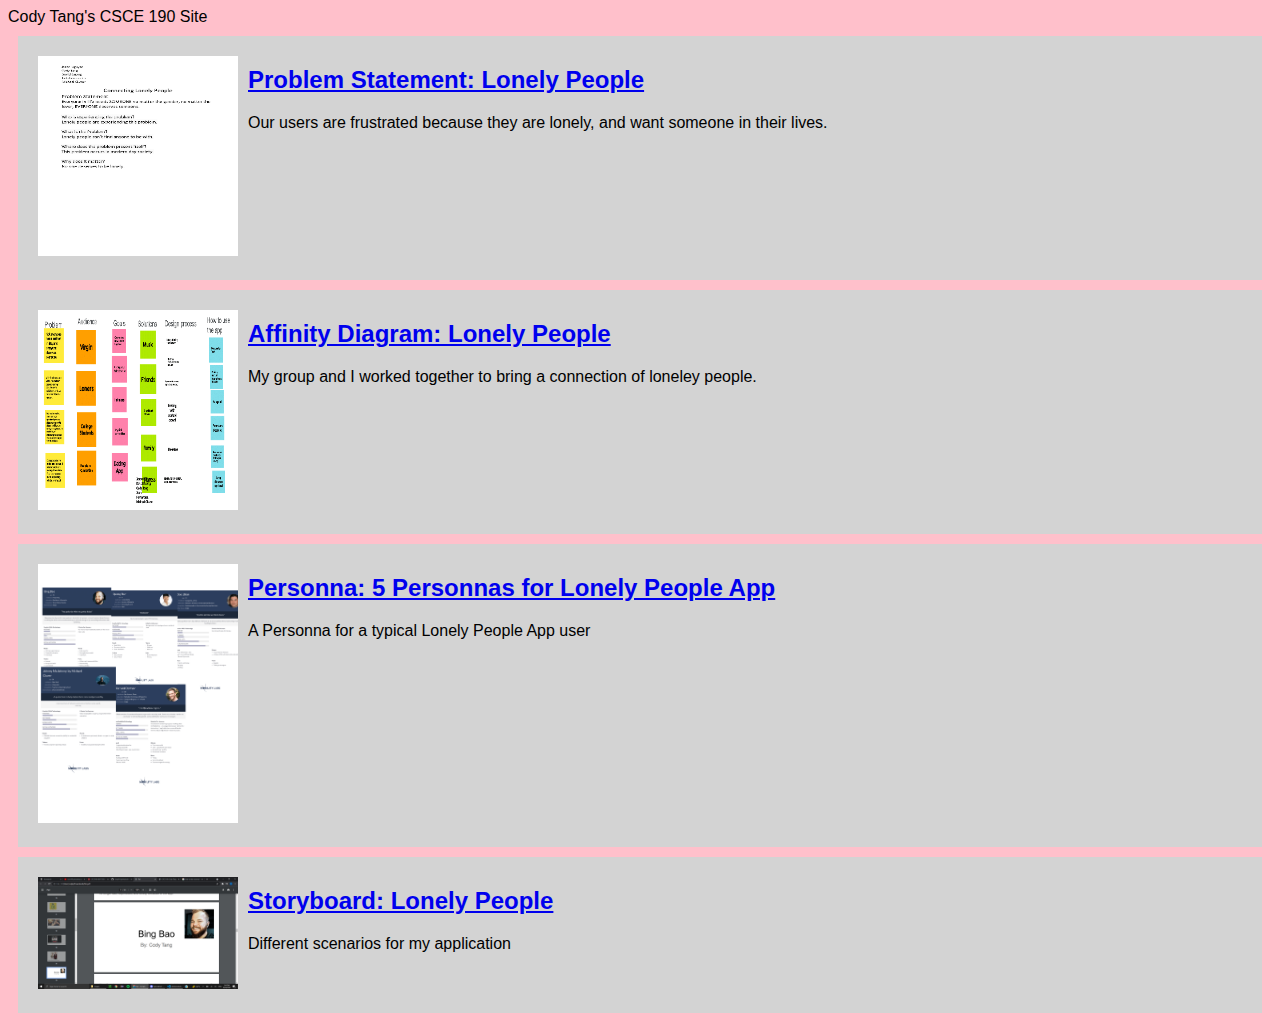
==== index.html @ cca93ebf "Update index.html" ====
<!DOCTYPE html>
<html>
    <head>
        <title>CSCE 190: Cody Tang</title>
        <link rel="stylesheet" href="styles.css">
        </head>
        <body>
            <hl>Cody Tang's CSCE 190 Site</hl>

             <!--Problem Statement Assignment-->

            <section class="assignment">
                <a href="files/problem-statement.pdf"><img src="images/problem-statement.png"></a>
                <section class="ass-details">
                    <a href="files/problem-statement.pdf"><h2>Problem Statement: Lonely People</h2></a>
                    <p>
                        Our users are frustrated because they are lonely, and want someone in their lives.
                     </p>
                 </section>
             </section>

                <!--Affinity Diagram Assignment-->
                <section class="assignment">
                    <a href="files/affinity-diagram.pdf"><img src="images/affinity-diagram.png"></a>
                    <section class="ass-details">
                        <a href="files/affinity-diagram.pdf"><h2>Affinity Diagram: Lonely People</h2></a>
                        <p>
                           My group and I worked together to bring a connection of loneley people.  
                        </p>
                    </section>
                </section>

                <!--Persona Assignment-->
                <section class="assignment">
                    <a href="files/personna.pdf"><img src="images/personna.png.png"></a>
                    <section class="ass-details">
                        <a href="files/personna.pdf"><h2>Personna: 5 Personnas for Lonely People App</h2></a>
                        <p>
                           A Personna for a typical Lonely People App user
                        </p>
                    </section>
                </section>

                 <!--Storyboard Assignment-->
                <section class="assignment">
                    <a href="files/Storyboard.pdf"><img src="images/storyboard.png"></a>
                    <section class="ass-details">
                        <a href="files/Storyboard.pdf"><h2>Storyboard: Lonely People</h2></a>
                        <p>
                           Different scenarios for my application 
                        </p>
                     </section>
                </section>
            </body>
        </html>
---- styles.css ----
body {
                    background: pink;
                   
                    font-family: Arial, Helvetica, sans-serif;
                }

                .assignment {
                    display:flex;
                    padding:10px;
                    margin: 10px;
                    background: lightgray;
                }

                .assignment img {
                    width:200px;
                    padding:10px;
                }

                h1{
                    color: darkorchid;
                    text-align:center;
                }
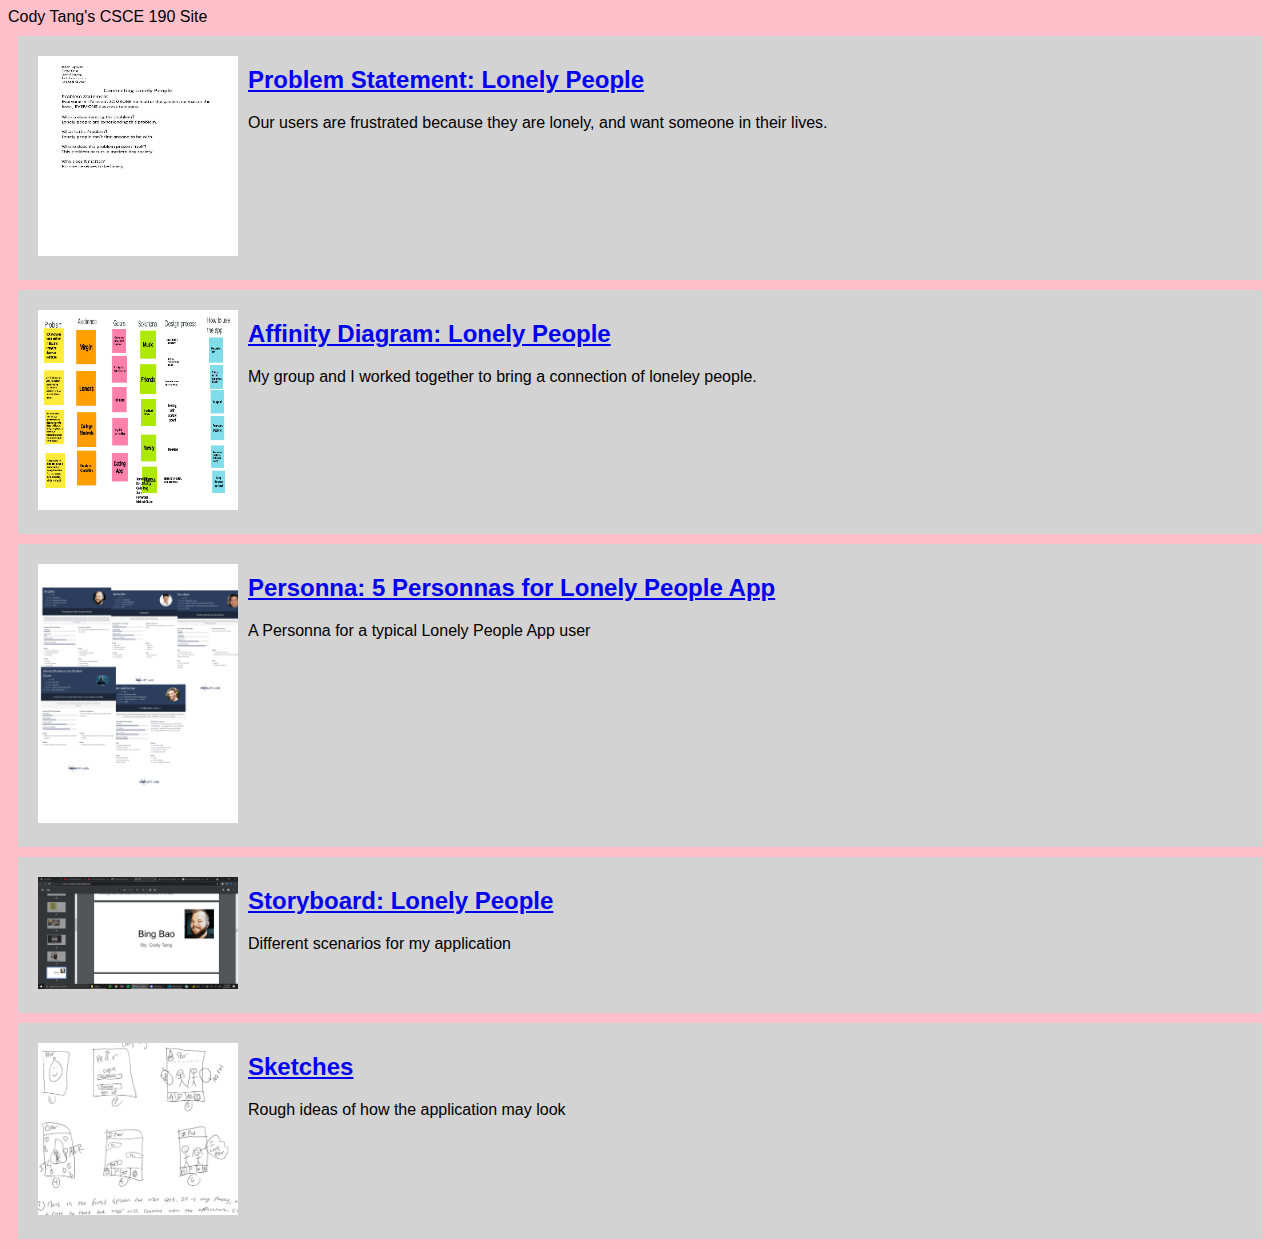
==== commit 26ab4a47: "Update index.html" ====
--- a/index.html
+++ b/index.html
@@ -43,13 +43,24 @@
 
                  <!--Storyboard Assignment-->
                 <section class="assignment">
-                    <a href="files/Storyboard.pdf"><img src="images/storyboard.png"></a>
+                    <a href="files/storyboard.pdf"><img src="images/storyboard.png"></a>
                     <section class="ass-details">
-                        <a href="files/Storyboard.pdf"><h2>Storyboard: Lonely People</h2></a>
+                        <a href="files/storyboard.pdf"><h2>Storyboard: Lonely People</h2></a>
                         <p>
                            Different scenarios for my application 
                         </p>
                      </section>
                 </section>
+
+                 <!--Sketch Assignment-->
+                 <section class="assignment">
+                    <a href="files/sketch.pdf"><img src="images/sketch.png"></a>
+                    <section class="ass-details">
+                        <a href="files/sketch.pdf"><h2>Sketches</h2></a>
+                        <p>
+                           Rough ideas of how the application may look
+                        </p>
+                     </section>
+                </section>
             </body>
         </html>
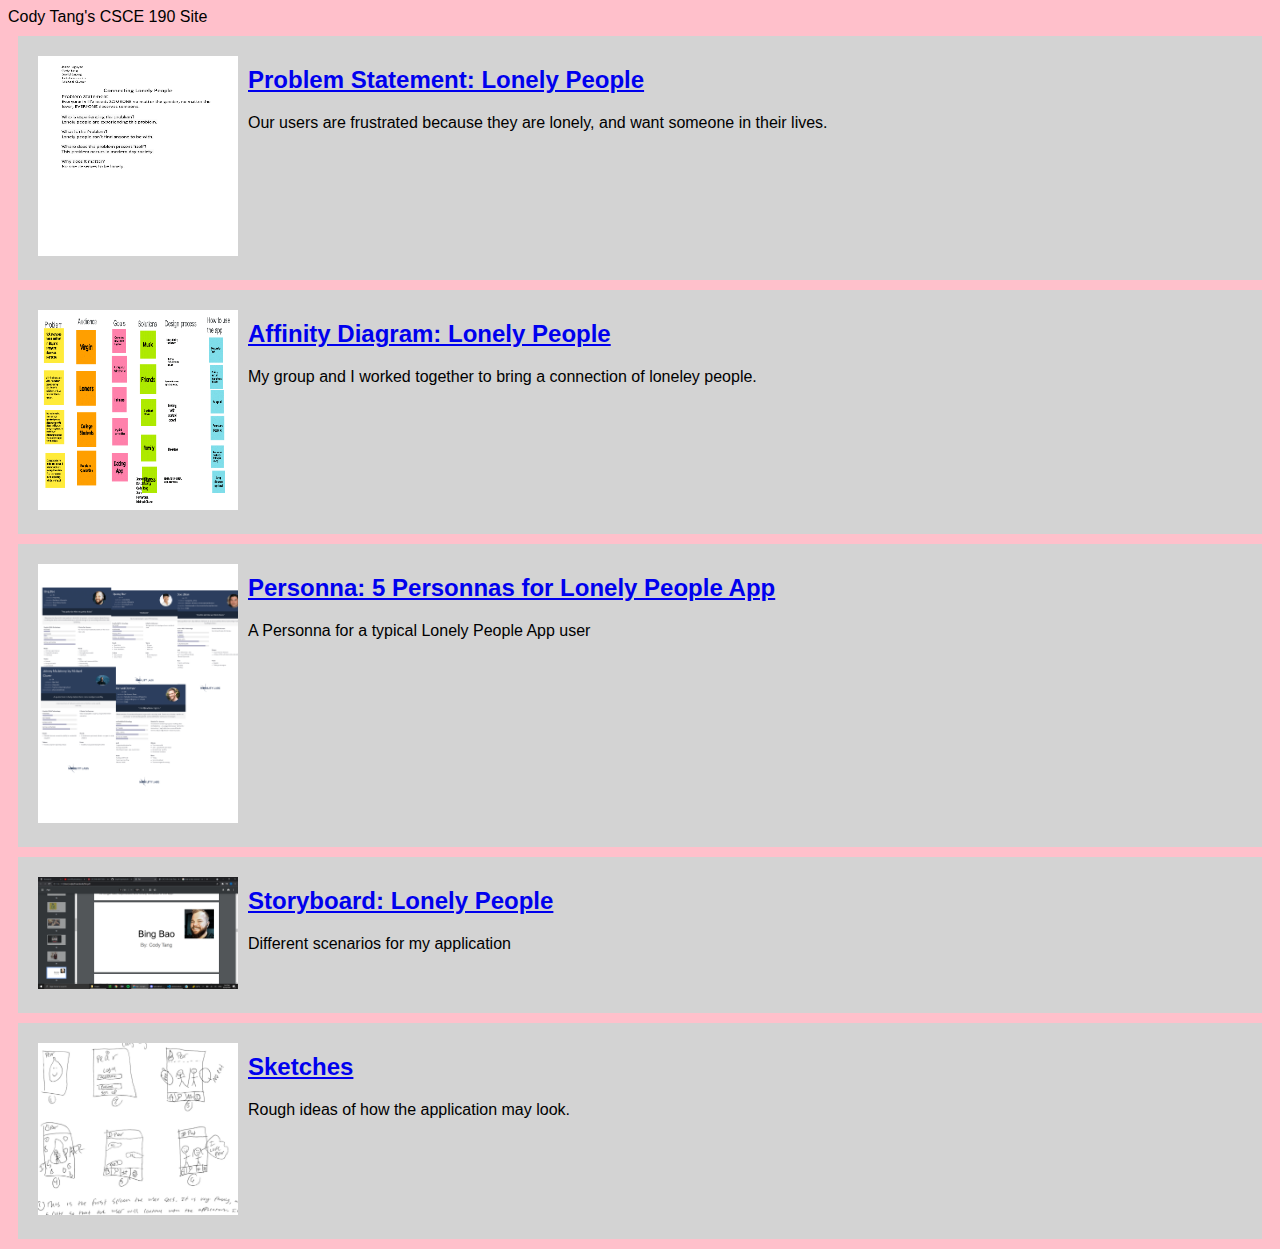
==== commit 1f947e19: "Update index.html" ====
--- a/index.html
+++ b/index.html
@@ -58,7 +58,7 @@
                     <section class="ass-details">
                         <a href="files/sketch.pdf"><h2>Sketches</h2></a>
                         <p>
-                           Rough ideas of how the application may look
+                           Rough ideas of how the application may look.
                         </p>
                      </section>
                 </section>
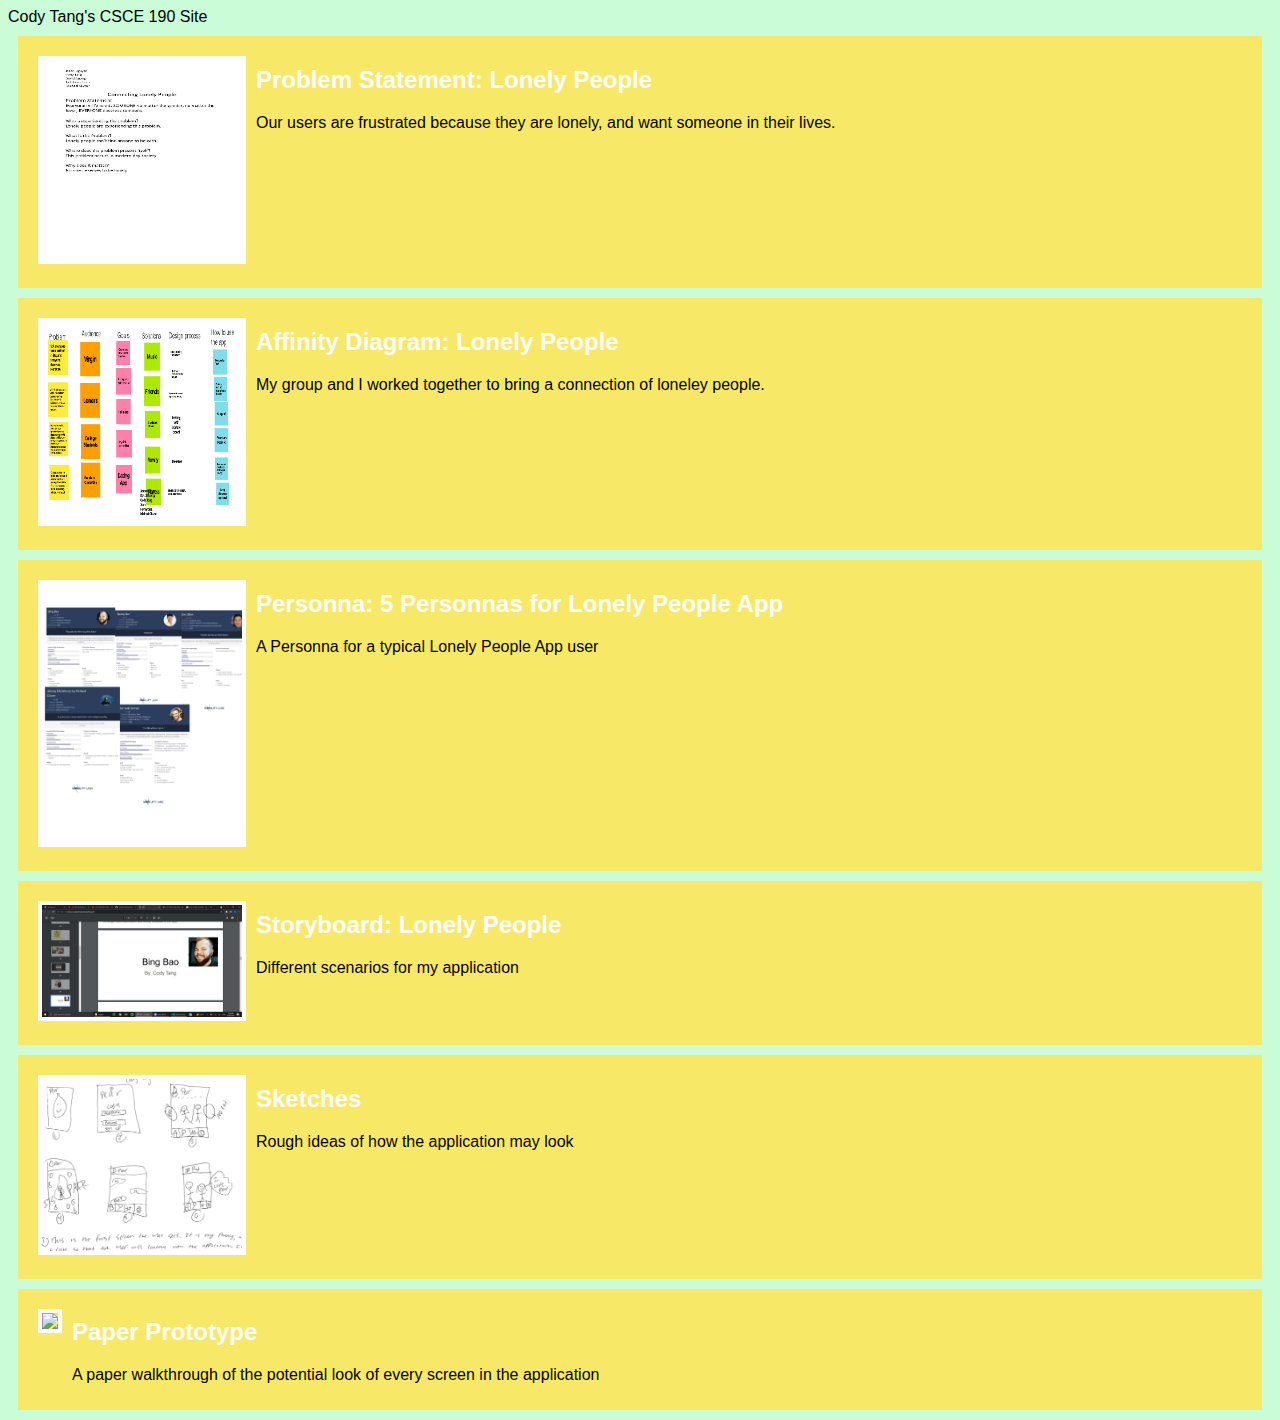
==== commit 0a4926c8: "Update index.html" ====
--- a/index.html
+++ b/index.html
@@ -58,9 +58,20 @@
                     <section class="ass-details">
                         <a href="files/sketch.pdf"><h2>Sketches</h2></a>
                         <p>
-                           Rough ideas of how the application may look.
+                           Rough ideas of how the application may look
                         </p>
                      </section>
                 </section>
+
+                  <!--Prototype Assignment-->
+                  <section class="assignment">
+                      <a href="https://www.youtube.com/watch?v=M0asC09reXo"><img src="images/paper-prototype.png"></a>
+                     <section class="ass-details">
+                         <a href="https://www.youtube.com/watch?v=M0asC09reXo"><h2>Paper Prototype</h2></a>
+                         <p>
+                            A paper walkthrough of the potential look of every screen in the application
+                          </p>
+                       </section>
+                     </section>
             </body>
         </html>
--- a/styles.css
+++ b/styles.css
@@ -1,22 +1,41 @@
-                body {
-                    background: pink;
-                   
-                    font-family: Arial, Helvetica, sans-serif;
-                }
+  body {
+            background: #CAFCD8;
+           
+            font-family: Arial, Helvetica, sans-serif;
+        }
 
-                .assignment {
-                    display:flex;
-                    padding:10px;
-                    margin: 10px;
-                    background: lightgray;
-                }
+        .assignment {
+            display:flex;
+            padding:10px;
+            margin: 10px;
+            background: #F7E967;
+            border-radius:30px:
+        }
 
-                .assignment img {
-                    width:200px;
-                    padding:10px;
-                }
+        .assignment img {
+            width:200px;
+            margin: 10px;
+            border:4px solid #FFF;
+        }
 
-                h1{
-                    color: darkorchid;
-                    text-align:center;
-                }
+        .assignment img:hover{
+            border:4px dashed #04BFBF;
+        }
+
+        h1{
+            color: #FFF;
+            text-align:center;
+        }
+        h1:hover{
+            color: #04BFBF;
+            
+        }
+
+        a {
+            text-decoration:none;
+            color: #FFF;
+        }
+
+        a:hover{
+            color: #04BFBF;
+        }
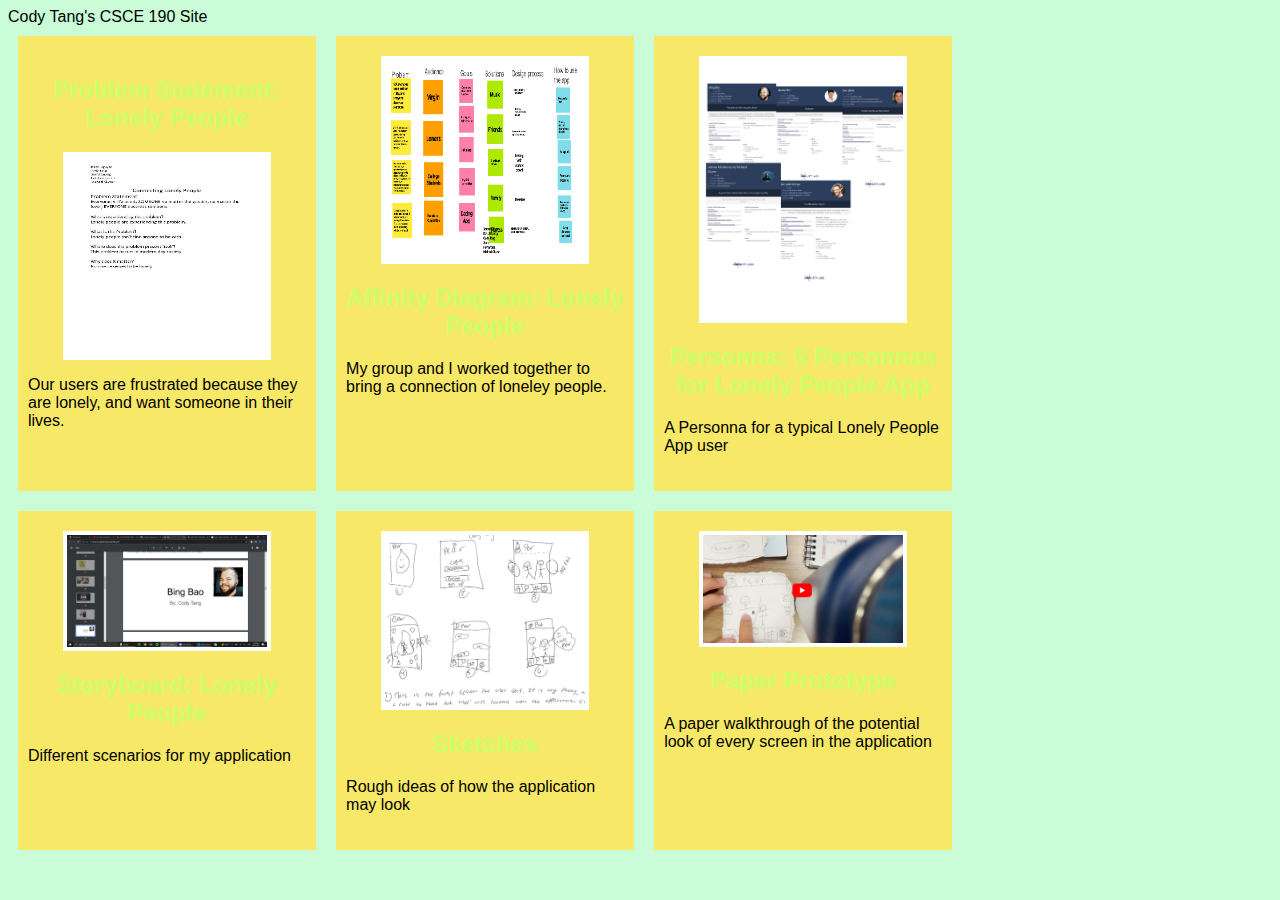
==== commit c85b72a9: "Update index.html" ====
--- a/index.html
+++ b/index.html
@@ -7,16 +7,18 @@
         <body>
             <hl>Cody Tang's CSCE 190 Site</hl>
 
+            <div class ="assignments">
              <!--Problem Statement Assignment-->
 
             <section class="assignment">
+                <a href="files/problem-statement.pdf"><h2>Problem Statement: Lonely People</h2></a>
                 <a href="files/problem-statement.pdf"><img src="images/problem-statement.png"></a>
-                <section class="ass-details">
-                    <a href="files/problem-statement.pdf"><h2>Problem Statement: Lonely People</h2></a>
+                
+                    
                     <p>
                         Our users are frustrated because they are lonely, and want someone in their lives.
                      </p>
-                 </section>
+                 
              </section>
 
                 <!--Affinity Diagram Assignment-->
@@ -73,5 +75,7 @@
                           </p>
                        </section>
                      </section>
+                <div>
+
             </body>
         </html>
--- a/styles.css
+++ b/styles.css
@@ -1,13 +1,18 @@
-  body {
+        body {
             background: #CAFCD8;
            
             font-family: Arial, Helvetica, sans-serif;
         }
+        .assignments{
+            display:flex;
+            flex-wrap:wrap;
+        }
 
         .assignment {
-            display:flex;
+            width: 22%;
             padding:10px;
             margin: 10px;
+            padding: 20px 10px;
             background: #F7E967;
             border-radius:30px:
         }
@@ -16,26 +21,31 @@
             width:200px;
             margin: 10px;
             border:4px solid #FFF;
+            display:block;
+            margin:auto;
         }
 
         .assignment img:hover{
-            border:4px dashed #04BFBF;
+            border:4px dashed #ccff66;
         }
 
         h1{
-            color: #FFF;
+            color: #04BFBF;
             text-align:center;
         }
         h1:hover{
-            color: #04BFBF;
+            color: #ccff66;
             
+        }
+        h2{
+            text-align:center;
         }
 
         a {
             text-decoration:none;
-            color: #FFF;
+            color: #ccff66;
         }
 
         a:hover{
-            color: #04BFBF;
+            color:#FFF;
         }
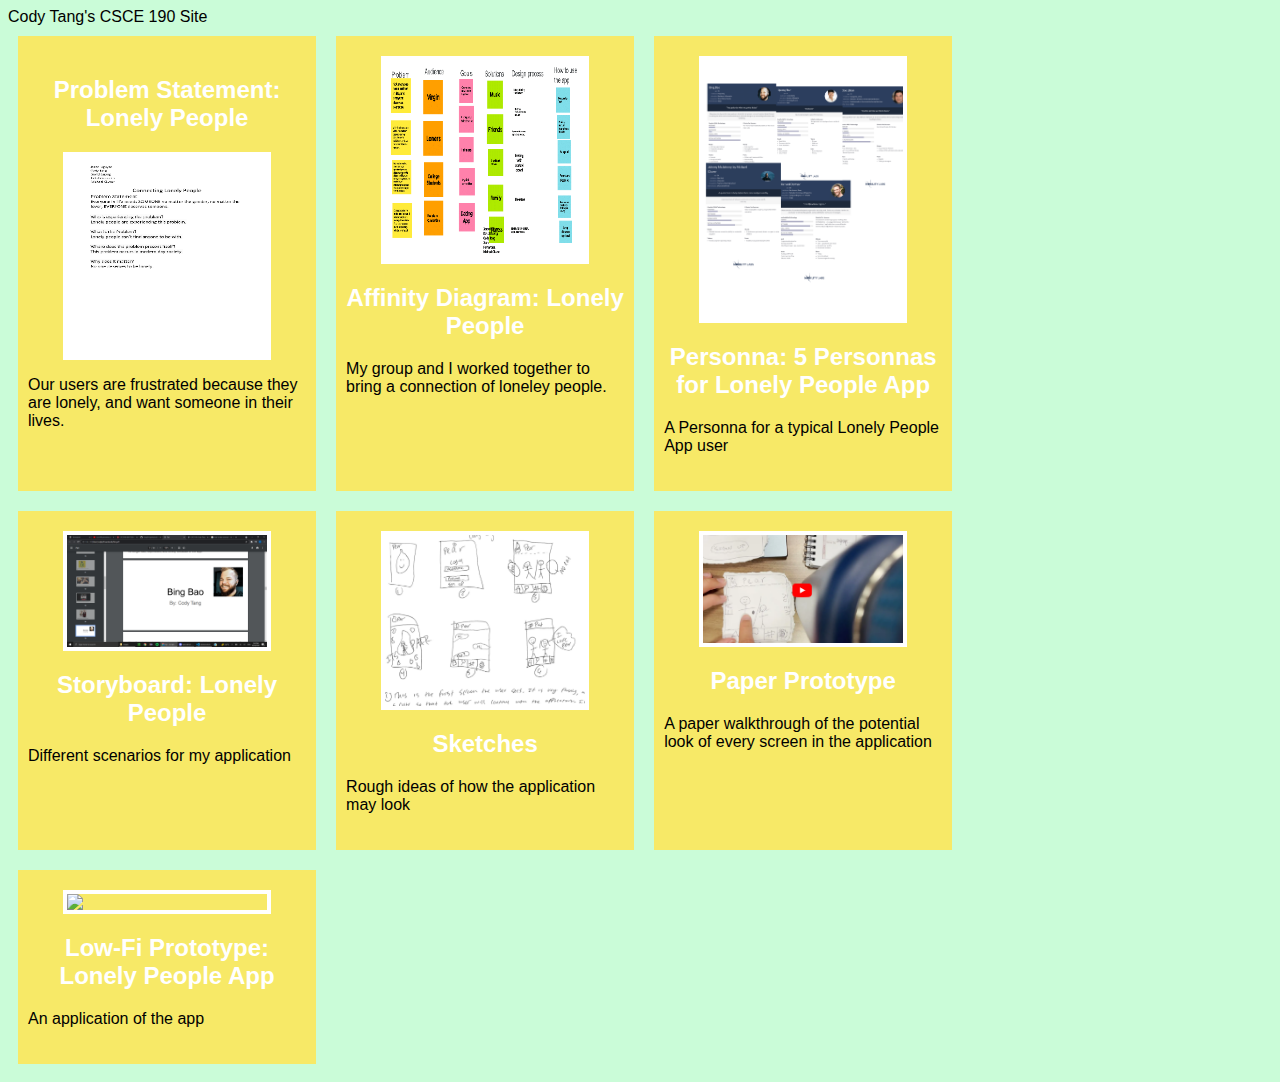
==== commit fde49ccd: "Update index.html" ====
--- a/index.html
+++ b/index.html
@@ -75,6 +75,17 @@
                           </p>
                        </section>
                      </section>
+
+                                       <!--Low-fi Prototype Assignment-->
+                  <section class="assignment">
+                    <a href="files/low-fi-prototype/index.html"><img src="images/low-fi-prototype.png"></a>
+                   <section class="ass-details">
+                       <a href="files/low-fi-prototype/index.html"><h2>Low-Fi Prototype: Lonely People App</h2></a>
+                       <p>
+                          An application of the app
+                        </p>
+                     </section>
+                   </section>
                 <div>
 
             </body>
--- a/styles.css
+++ b/styles.css
@@ -26,7 +26,7 @@
         }
 
         .assignment img:hover{
-            border:4px dashed #ccff66;
+            border:4px dashed #FFF;
         }
 
         h1{
@@ -34,7 +34,7 @@
             text-align:center;
         }
         h1:hover{
-            color: #ccff66;
+            color: #6680ff;
             
         }
         h2{
@@ -43,9 +43,9 @@
 
         a {
             text-decoration:none;
-            color: #ccff66;
+            color: #FFF;
         }
 
         a:hover{
-            color:#FFF;
+            color:#6680ff; 
         }
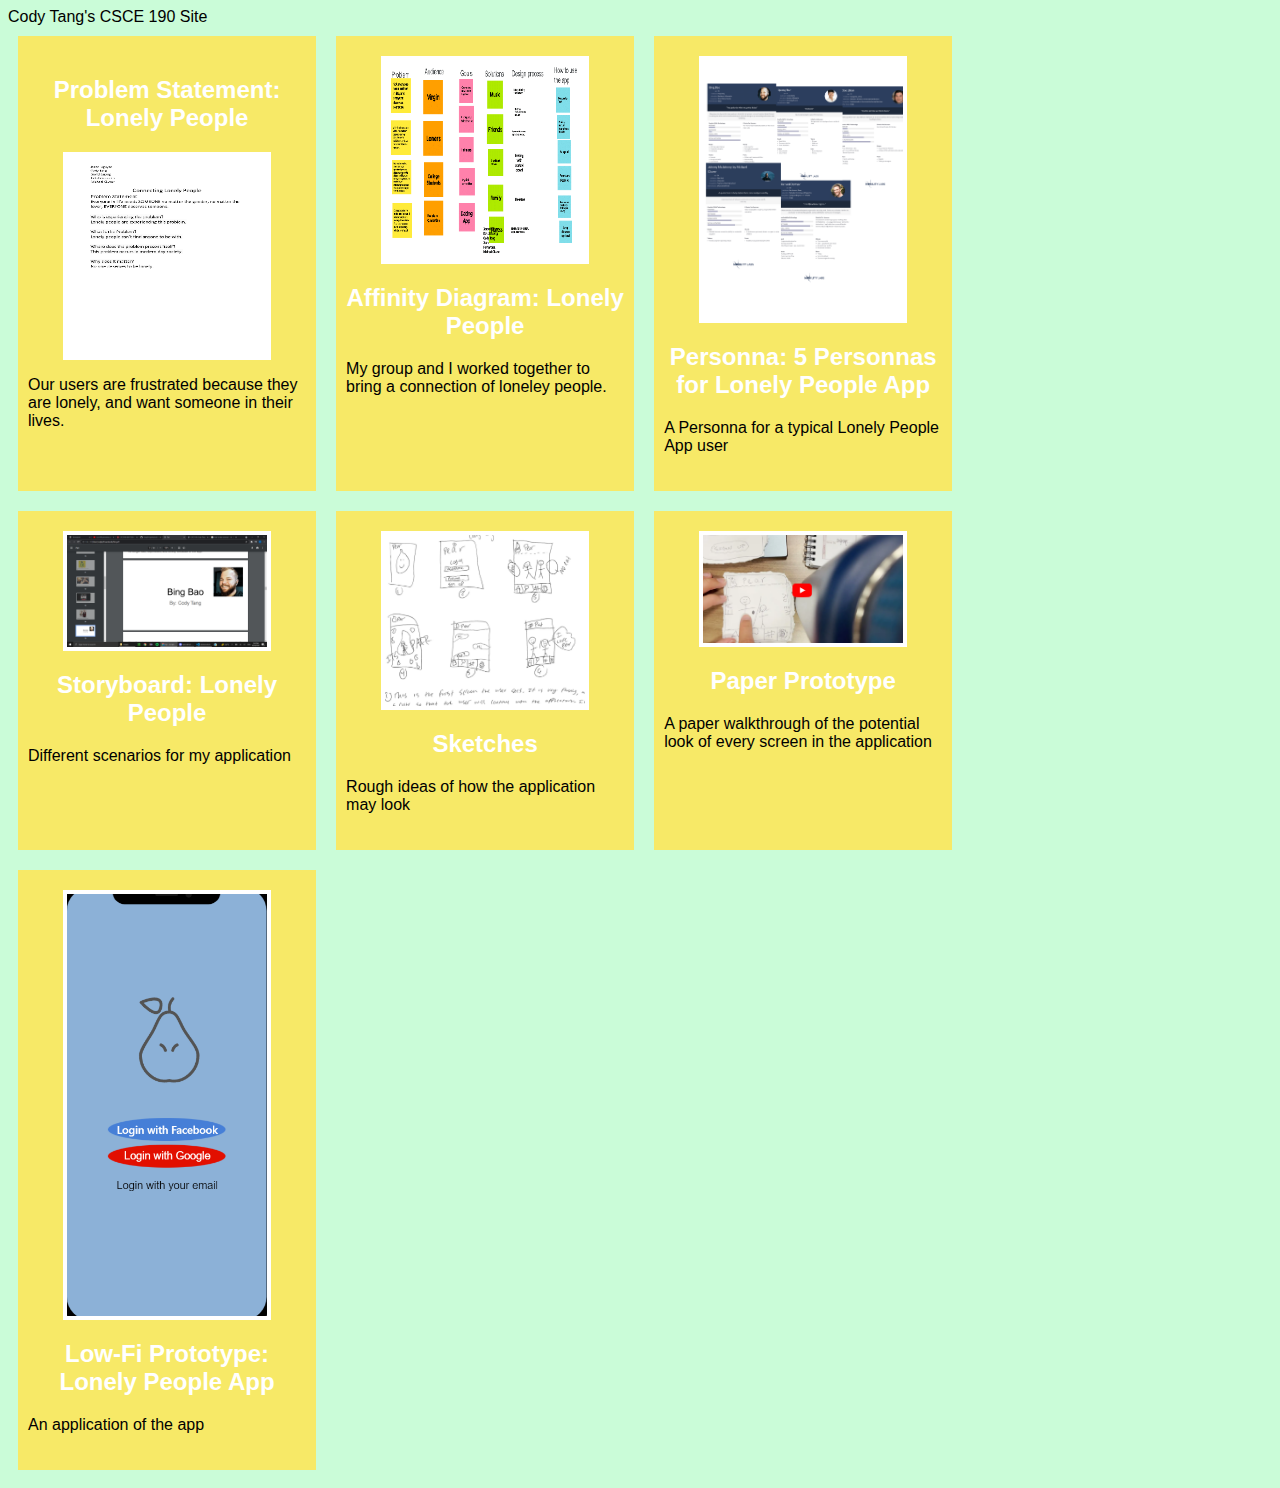
==== commit c2fbf34c: "Update index.html" ====
--- a/index.html
+++ b/index.html
@@ -78,9 +78,9 @@
 
                                        <!--Low-fi Prototype Assignment-->
                   <section class="assignment">
-                    <a href="files/low-fi-prototype/index.html"><img src="images/low-fi-prototype.png"></a>
+                    <a href="files/low-fi-prototype/preview.html"><img src="images/low-fi-prototype.png"></a>
                    <section class="ass-details">
-                       <a href="files/low-fi-prototype/index.html"><h2>Low-Fi Prototype: Lonely People App</h2></a>
+                       <a href="files/low-fi-prototype/preview.html"><h2>Low-Fi Prototype: Lonely People App</h2></a>
                        <p>
                           An application of the app
                         </p>
